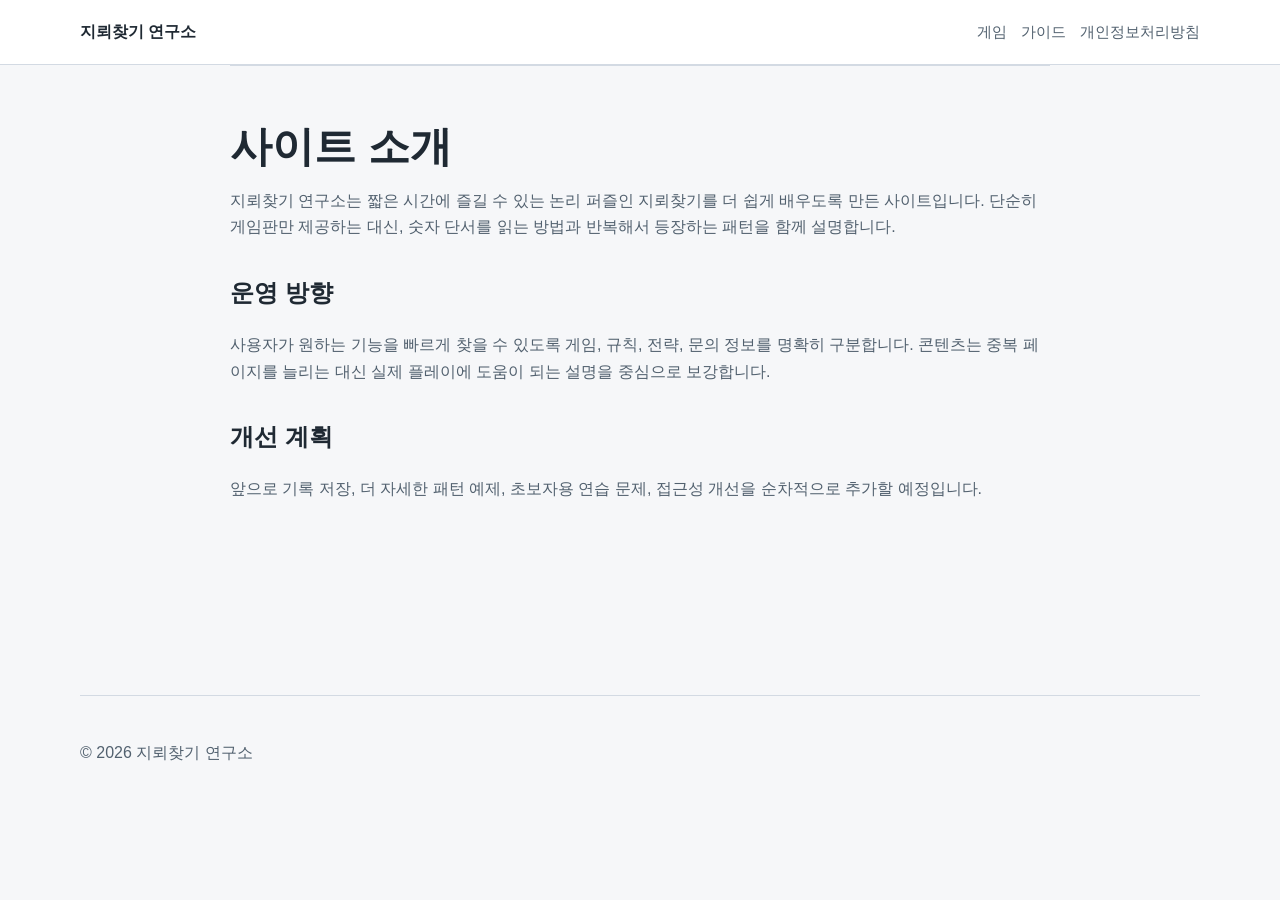
==== about.html @ bf343b70 "Improve site quality for AdSense review" ====
<!DOCTYPE html>
<html lang="ko">
<head>
    <meta charset="UTF-8">
    <meta name="viewport" content="width=device-width, initial-scale=1.0">
    <meta name="description" content="지뢰찾기 연구소 소개와 운영 목적입니다.">
    <meta name="google-adsense-account" content="ca-pub-1912947623378370">
    <title>사이트 소개 - 지뢰찾기 연구소</title>
    <link rel="stylesheet" href="style.css">
    <script async src="https://pagead2.googlesyndication.com/pagead/js/adsbygoogle.js?client=ca-pub-1912947623378370" crossorigin="anonymous"></script>
</head>
<body>
    <header class="site-header"><nav class="nav" aria-label="주요 메뉴"><a class="brand" href="index.html">지뢰찾기 연구소</a><div class="nav-links"><a href="index.html#play">게임</a><a href="index.html#guide">가이드</a><a href="privacy.html">개인정보처리방침</a></div></nav></header>
    <main class="text-page">
        <h1>사이트 소개</h1>
        <p>지뢰찾기 연구소는 짧은 시간에 즐길 수 있는 논리 퍼즐인 지뢰찾기를 더 쉽게 배우도록 만든 사이트입니다. 단순히 게임판만 제공하는 대신, 숫자 단서를 읽는 방법과 반복해서 등장하는 패턴을 함께 설명합니다.</p>
        <h2>운영 방향</h2>
        <p>사용자가 원하는 기능을 빠르게 찾을 수 있도록 게임, 규칙, 전략, 문의 정보를 명확히 구분합니다. 콘텐츠는 중복 페이지를 늘리는 대신 실제 플레이에 도움이 되는 설명을 중심으로 보강합니다.</p>
        <h2>개선 계획</h2>
        <p>앞으로 기록 저장, 더 자세한 패턴 예제, 초보자용 연습 문제, 접근성 개선을 순차적으로 추가할 예정입니다.</p>
    </main>
    <footer class="site-footer"><p>© 2026 지뢰찾기 연구소</p></footer>
</body>
</html>
---- style.css ----
html {
    color-scheme: light;
    scroll-behavior: smooth;
}

body {
    --page-bg: #f6f7f9;
    --surface: #ffffff;
    --surface-strong: #eef3f8;
    --text-color: #1f2933;
    --muted-text: #52616f;
    --border: #d3dae3;
    --button-bg: #166534;
    --button-text: #ffffff;
    --button-hover: #14532d;
    --accent: #b45309;
    --board-border: #52616f;
    --cell-bg: #dfe6ee;
    --cell-border: #aeb9c7;
    --cell-text: #1f2933;
    --revealed-bg: #ffffff;
    --mine-bg: #dc2626;
    --flagged-bg: #facc15;
    --shadow: rgba(31, 41, 51, 0.12);
    margin: 0;
    background: var(--page-bg);
    color: var(--text-color);
    font-family: Arial, Helvetica, sans-serif;
    line-height: 1.65;
}

body.dark-theme {
    --page-bg: #101418;
    --surface: #18212a;
    --surface-strong: #202b36;
    --text-color: #edf2f7;
    --muted-text: #c5ced8;
    --border: #3c4a57;
    --button-bg: #8bc34a;
    --button-text: #101418;
    --button-hover: #a3d46c;
    --accent: #f6ad55;
    --board-border: #7b8794;
    --cell-bg: #263442;
    --cell-border: #485766;
    --cell-text: #edf2f7;
    --revealed-bg: #111820;
    --mine-bg: #ef4444;
    --flagged-bg: #d69e2e;
    --shadow: rgba(0, 0, 0, 0.34);
}

* {
    box-sizing: border-box;
}

a {
    color: inherit;
}

.site-header {
    position: sticky;
    top: 0;
    z-index: 10;
    background: color-mix(in srgb, var(--surface) 92%, transparent);
    border-bottom: 1px solid var(--border);
    backdrop-filter: blur(12px);
}

.nav {
    width: min(1120px, calc(100% - 32px));
    margin: 0 auto;
    min-height: 64px;
    display: flex;
    align-items: center;
    justify-content: space-between;
    gap: 16px;
}

.brand {
    font-weight: 800;
    text-decoration: none;
    white-space: nowrap;
}

.nav-links {
    display: flex;
    flex-wrap: wrap;
    justify-content: flex-end;
    gap: 14px;
    color: var(--muted-text);
    font-size: 0.95rem;
}

.nav-links a,
.site-footer a {
    text-decoration: none;
}

.nav-links a:hover,
.site-footer a:hover {
    text-decoration: underline;
}

main {
    width: min(1120px, calc(100% - 32px));
    margin: 0 auto;
}

.hero {
    min-height: 560px;
    display: grid;
    grid-template-columns: minmax(0, 1fr) 360px;
    align-items: center;
    gap: 56px;
    padding: 56px 0 72px;
}

.hero-copy h1 {
    margin: 0 0 18px;
    font-size: clamp(2.4rem, 7vw, 5rem);
    line-height: 1.05;
    letter-spacing: 0;
}

.hero-copy p {
    max-width: 640px;
    margin: 0 0 24px;
    color: var(--muted-text);
    font-size: 1.1rem;
}

.eyebrow {
    margin: 0 0 8px;
    color: var(--accent);
    font-size: 0.78rem;
    font-weight: 800;
    letter-spacing: 0;
    text-transform: uppercase;
}

.primary-link,
button {
    display: inline-flex;
    min-height: 40px;
    align-items: center;
    justify-content: center;
    border: 1px solid transparent;
    border-radius: 6px;
    background: var(--button-bg);
    color: var(--button-text);
    cursor: pointer;
    font: inherit;
    font-weight: 700;
    padding: 0 14px;
    text-decoration: none;
}

.primary-link:hover,
button:hover {
    background: var(--button-hover);
}

.hero-board {
    display: grid;
    grid-template-columns: repeat(5, 52px);
    gap: 6px;
    justify-content: center;
    padding: 22px;
    background: var(--surface);
    border: 1px solid var(--border);
    box-shadow: 0 18px 44px var(--shadow);
}

.hero-board span {
    width: 52px;
    height: 52px;
    display: grid;
    place-items: center;
    background: var(--cell-bg);
    border: 1px solid var(--cell-border);
    color: var(--cell-text);
    font-weight: 800;
}

.play-section,
.content-section,
.partner-contact,
.text-page {
    padding: 56px 0;
    border-top: 1px solid var(--border);
}

.section-heading {
    max-width: 760px;
    margin-bottom: 24px;
}

.section-heading h2,
.text-page h1 {
    margin: 0 0 10px;
    font-size: clamp(1.7rem, 4vw, 2.6rem);
    line-height: 1.2;
    letter-spacing: 0;
}

.section-heading p,
.partner-contact p,
.text-page p {
    color: var(--muted-text);
}

.game-shell {
    display: grid;
    grid-template-columns: minmax(0, 1fr) 320px;
    gap: 24px;
    align-items: start;
}

.game-panel,
.quick-guide,
.article-grid article,
.strategy-list article,
.faq-list details {
    background: var(--surface);
    border: 1px solid var(--border);
    border-radius: 8px;
    box-shadow: 0 10px 28px var(--shadow);
}

.game-panel {
    padding: 18px;
    overflow: hidden;
}

.controls {
    display: flex;
    flex-wrap: wrap;
    gap: 10px;
    align-items: center;
    margin-bottom: 14px;
}

.controls label,
.quick-guide li,
.partner-contact label {
    color: var(--muted-text);
}

select,
input,
textarea {
    width: 100%;
    min-height: 40px;
    border: 1px solid var(--border);
    border-radius: 6px;
    background: var(--surface);
    color: var(--text-color);
    font: inherit;
    padding: 0 10px;
}

select {
    width: auto;
}

textarea {
    min-height: 130px;
    padding: 10px;
    resize: vertical;
}

.status {
    display: grid;
    grid-template-columns: repeat(3, minmax(0, 1fr));
    gap: 10px;
    margin-bottom: 14px;
    color: var(--muted-text);
    font-size: 0.95rem;
}

.status div {
    min-height: 40px;
    display: flex;
    align-items: center;
    justify-content: center;
    padding: 0 10px;
    background: var(--surface-strong);
    border: 1px solid var(--border);
    border-radius: 6px;
    text-align: center;
}

.board-wrap {
    width: 100%;
    overflow: auto;
    padding-bottom: 4px;
}

#game-board {
    display: grid;
    width: max-content;
    border: 1px solid var(--board-border);
    box-shadow: 0 8px 20px var(--shadow);
    touch-action: manipulation;
}

.cell {
    width: 30px;
    height: 30px;
    border: 1px solid var(--cell-border);
    display: flex;
    justify-content: center;
    align-items: center;
    background: var(--cell-bg);
    color: var(--cell-text);
    cursor: pointer;
    font-weight: 800;
    user-select: none;
}

.cell:focus-visible {
    outline: 3px solid var(--accent);
    outline-offset: -3px;
}

.cell:disabled {
    opacity: 1;
    color: var(--cell-text);
    cursor: default;
}

.cell.mine:disabled {
    color: #ffffff;
}

.cell.revealed {
    background: var(--revealed-bg);
}

.cell.mine {
    background: var(--mine-bg);
    color: #ffffff;
}

.cell.flagged {
    background: var(--flagged-bg);
    color: #1f2933;
}

.quick-guide {
    padding: 18px;
}

.quick-guide h3,
.article-grid h3,
.strategy-list h3 {
    margin-top: 0;
}

.quick-guide ul {
    margin: 0;
    padding-left: 20px;
}

.article-grid {
    display: grid;
    grid-template-columns: repeat(3, minmax(0, 1fr));
    gap: 18px;
}

.article-grid article,
.strategy-list article {
    padding: 20px;
}

.alt {
    width: 100vw;
    margin-left: calc(50% - 50vw);
    padding-left: calc((100vw - min(1120px, calc(100vw - 32px))) / 2);
    padding-right: calc((100vw - min(1120px, calc(100vw - 32px))) / 2);
    background: var(--surface-strong);
}

.strategy-list {
    display: grid;
    gap: 16px;
}

.faq-list {
    display: grid;
    gap: 12px;
}

.faq-list details {
    padding: 16px 18px;
}

.faq-list summary {
    cursor: pointer;
    font-weight: 800;
}

.partner-contact {
    max-width: 760px;
    margin: 0 auto;
}

.partner-contact form {
    display: grid;
    gap: 10px;
    padding: 20px;
    background: var(--surface);
    border: 1px solid var(--border);
    border-radius: 8px;
    box-shadow: 0 10px 28px var(--shadow);
}

.site-footer {
    width: min(1120px, calc(100% - 32px));
    margin: 0 auto;
    padding: 28px 0 40px;
    border-top: 1px solid var(--border);
    color: var(--muted-text);
    display: flex;
    flex-wrap: wrap;
    justify-content: space-between;
    gap: 16px;
}

.site-footer div {
    display: flex;
    flex-wrap: wrap;
    gap: 14px;
}

.text-page {
    max-width: 820px;
    min-height: 70vh;
}

.text-page h2 {
    margin-top: 32px;
}

.updated {
    margin-top: 32px;
    font-size: 0.95rem;
}

@media (max-width: 860px) {
    .hero,
    .game-shell,
    .article-grid {
        grid-template-columns: 1fr;
    }

    .hero {
        min-height: auto;
        padding-top: 36px;
        gap: 28px;
    }

    .hero-board {
        grid-template-columns: repeat(5, minmax(38px, 1fr));
        width: min(100%, 330px);
    }

    .hero-board span {
        width: 100%;
        height: auto;
        aspect-ratio: 1;
    }

    .status {
        grid-template-columns: 1fr;
    }

    .nav {
        align-items: flex-start;
        flex-direction: column;
        padding: 12px 0;
    }

    .nav-links {
        justify-content: flex-start;
    }
}

@media (max-width: 520px) {
    main,
    .nav,
    .site-footer {
        width: min(100% - 20px, 1120px);
    }

    .controls > * {
        flex: 1 1 130px;
    }

    .controls label {
        flex-basis: 100%;
    }

    .game-panel {
        padding: 12px;
    }

    .cell {
        width: 28px;
        height: 28px;
    }
}
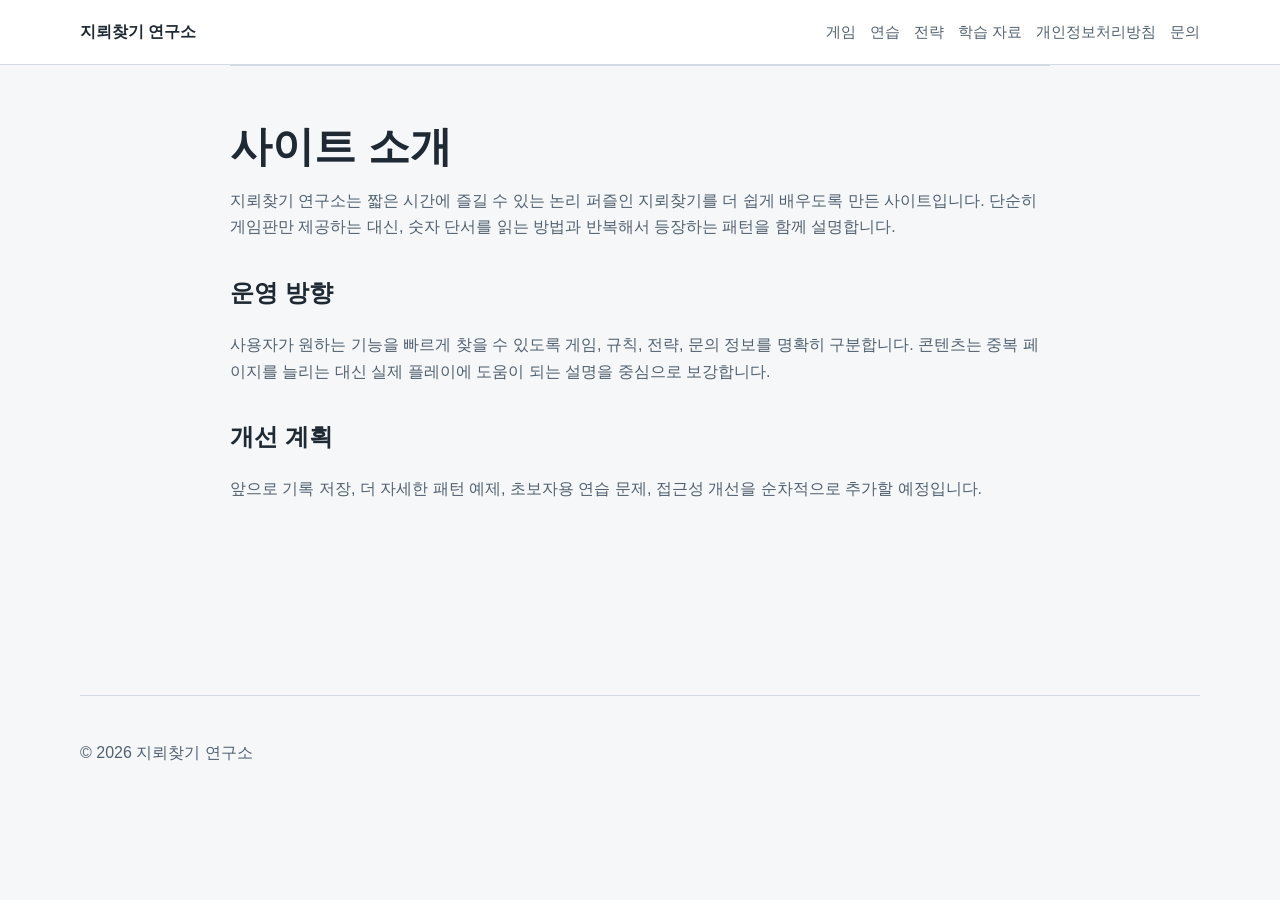
==== commit cea3c44e: "Add learning resources and practice activities" ====
--- a/about.html
+++ b/about.html
@@ -10,7 +10,19 @@
     <script async src="https://pagead2.googlesyndication.com/pagead/js/adsbygoogle.js?client=ca-pub-1912947623378370" crossorigin="anonymous"></script>
 </head>
 <body>
-    <header class="site-header"><nav class="nav" aria-label="주요 메뉴"><a class="brand" href="index.html">지뢰찾기 연구소</a><div class="nav-links"><a href="index.html#play">게임</a><a href="index.html#guide">가이드</a><a href="privacy.html">개인정보처리방침</a></div></nav></header>
+    <header class="site-header">
+        <nav class="nav" aria-label="주요 메뉴">
+            <a class="brand" href="index.html">지뢰찾기 연구소</a>
+            <div class="nav-links">
+                <a href="index.html#play">게임</a>
+                <a href="index.html#practice">연습</a>
+                <a href="index.html#strategy">전략</a>
+                <a href="resources.html">학습 자료</a>
+                <a href="privacy.html">개인정보처리방침</a>
+                <a href="contact.html">문의</a>
+            </div>
+        </nav>
+    </header>
     <main class="text-page">
         <h1>사이트 소개</h1>
         <p>지뢰찾기 연구소는 짧은 시간에 즐길 수 있는 논리 퍼즐인 지뢰찾기를 더 쉽게 배우도록 만든 사이트입니다. 단순히 게임판만 제공하는 대신, 숫자 단서를 읽는 방법과 반복해서 등장하는 패턴을 함께 설명합니다.</p>
--- a/style.css
+++ b/style.css
@@ -219,6 +219,10 @@
 
 .game-panel,
 .quick-guide,
+.leaderboard,
+.practice-card,
+.activity-list,
+.resource-grid article,
 .article-grid article,
 .strategy-list article,
 .faq-list details {
@@ -348,11 +352,20 @@
     color: #1f2933;
 }
 
-.quick-guide {
+.side-column {
+    display: grid;
+    gap: 18px;
+}
+
+.quick-guide,
+.leaderboard {
     padding: 18px;
 }
 
 .quick-guide h3,
+.leaderboard h3,
+.activity-list h3,
+.resource-grid h3,
 .article-grid h3,
 .strategy-list h3 {
     margin-top: 0;
@@ -361,6 +374,235 @@
 .quick-guide ul {
     margin: 0;
     padding-left: 20px;
+}
+
+.leaderboard-header {
+    display: flex;
+    align-items: flex-start;
+    justify-content: space-between;
+    gap: 12px;
+}
+
+.leaderboard-header h3 {
+    margin-bottom: 0;
+}
+
+#clear-records {
+    min-height: 34px;
+    padding: 0 10px;
+    background: transparent;
+    border-color: var(--border);
+    color: var(--text-color);
+    font-size: 0.9rem;
+}
+
+#clear-records:hover {
+    background: var(--surface-strong);
+}
+
+.leaderboard-note {
+    margin: 8px 0 14px;
+    color: var(--muted-text);
+    font-size: 0.92rem;
+}
+
+.leaderboard-list {
+    display: grid;
+    gap: 8px;
+    margin: 0;
+    padding: 0;
+    list-style: none;
+}
+
+.leaderboard-list li {
+    display: grid;
+    grid-template-columns: 28px minmax(0, 1fr) auto;
+    gap: 8px;
+    align-items: center;
+    min-height: 38px;
+    padding: 8px 10px;
+    background: var(--surface-strong);
+    border: 1px solid var(--border);
+    border-radius: 6px;
+    font-size: 0.92rem;
+}
+
+.leaderboard-list .rank {
+    width: 24px;
+    height: 24px;
+    display: inline-flex;
+    align-items: center;
+    justify-content: center;
+    border-radius: 50%;
+    background: var(--surface);
+    border: 1px solid var(--border);
+    font-weight: 800;
+}
+
+.leaderboard-list .player {
+    min-width: 0;
+    overflow: hidden;
+    text-overflow: ellipsis;
+    white-space: nowrap;
+    font-weight: 700;
+}
+
+.leaderboard-list .record-time {
+    font-weight: 800;
+    color: var(--accent);
+}
+
+.leaderboard-list .record-date {
+    grid-column: 2 / 4;
+    color: var(--muted-text);
+    font-size: 0.82rem;
+}
+
+.leaderboard-list .leaderboard-empty {
+    display: block;
+    color: var(--muted-text);
+    text-align: center;
+}
+
+.practice-shell {
+    display: grid;
+    grid-template-columns: minmax(0, 1fr) 320px;
+    gap: 24px;
+    align-items: start;
+}
+
+.practice-card {
+    display: grid;
+    grid-template-columns: 220px minmax(0, 1fr);
+    gap: 24px;
+    padding: 20px;
+}
+
+.practice-board {
+    display: grid;
+    grid-template-columns: repeat(3, 56px);
+    gap: 6px;
+    align-content: start;
+}
+
+.practice-cell {
+    width: 56px;
+    height: 56px;
+    display: grid;
+    place-items: center;
+    border: 1px solid var(--cell-border);
+    background: var(--revealed-bg);
+    color: var(--cell-text);
+    font-weight: 800;
+}
+
+.practice-cell.unknown {
+    background: var(--cell-bg);
+}
+
+.practice-cell.flagged {
+    background: var(--flagged-bg);
+    color: #1f2933;
+}
+
+.practice-copy h3 {
+    margin: 0 0 8px;
+    font-size: 1.35rem;
+}
+
+.practice-options {
+    display: grid;
+    gap: 8px;
+    margin: 16px 0;
+}
+
+.practice-options button {
+    width: 100%;
+    justify-content: flex-start;
+    background: var(--surface-strong);
+    border-color: var(--border);
+    color: var(--text-color);
+    text-align: left;
+}
+
+.practice-options button:hover {
+    background: var(--button-bg);
+    color: var(--button-text);
+}
+
+.practice-feedback {
+    min-height: 54px;
+    padding: 12px;
+    border: 1px solid var(--border);
+    border-radius: 6px;
+    background: var(--surface-strong);
+    color: var(--muted-text);
+}
+
+.practice-feedback.is-correct {
+    border-color: #15803d;
+    color: #15803d;
+}
+
+.practice-feedback.is-wrong {
+    border-color: #b45309;
+    color: var(--accent);
+}
+
+.activity-list {
+    padding: 18px;
+}
+
+.activity-list ol,
+.resource-grid ul,
+.check-list,
+.rich-list {
+    padding-left: 20px;
+}
+
+.activity-list li,
+.resource-grid li,
+.check-list li,
+.rich-list li {
+    margin-bottom: 8px;
+    color: var(--muted-text);
+}
+
+.resource-grid {
+    display: grid;
+    grid-template-columns: repeat(3, minmax(0, 1fr));
+    gap: 18px;
+}
+
+.resource-grid.compact {
+    margin-top: 16px;
+}
+
+.resource-grid article {
+    padding: 20px;
+}
+
+.resource-grid dl {
+    margin: 0;
+}
+
+.resource-grid dt {
+    margin-top: 12px;
+    font-weight: 800;
+}
+
+.resource-grid dd {
+    margin: 4px 0 0;
+    color: var(--muted-text);
+}
+
+.more-link {
+    margin-top: 22px;
+    font-weight: 800;
+}
+
+.resource-page section {
+    margin-top: 36px;
 }
 
 .article-grid {
@@ -451,7 +693,10 @@
 @media (max-width: 860px) {
     .hero,
     .game-shell,
-    .article-grid {
+    .article-grid,
+    .practice-shell,
+    .practice-card,
+    .resource-grid {
         grid-template-columns: 1fr;
     }
 
@@ -467,6 +712,16 @@
     }
 
     .hero-board span {
+        width: 100%;
+        height: auto;
+        aspect-ratio: 1;
+    }
+
+    .practice-board {
+        grid-template-columns: repeat(3, minmax(44px, 56px));
+    }
+
+    .practice-cell {
         width: 100%;
         height: auto;
         aspect-ratio: 1;
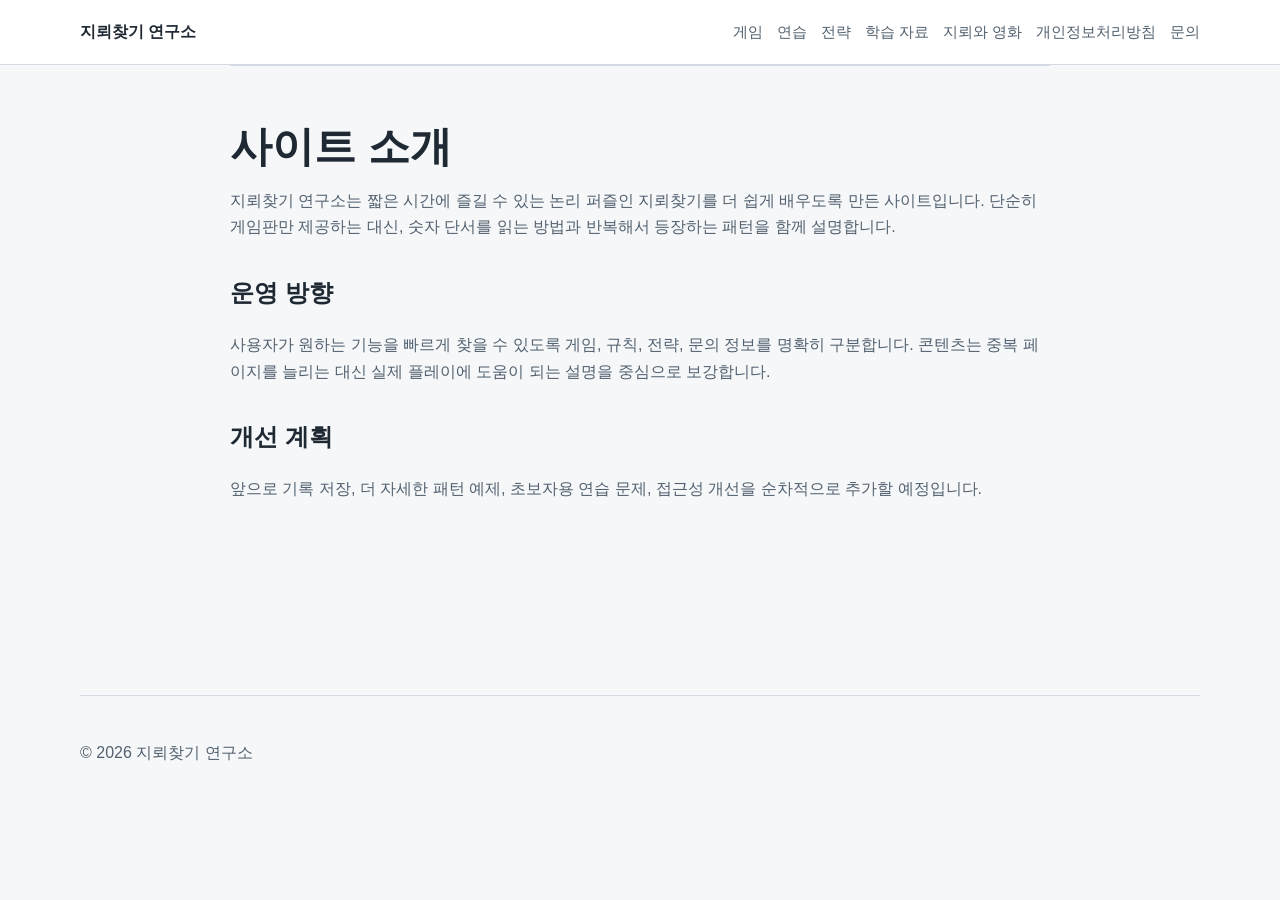
==== commit 5b90772f: "Add mine awareness and film guide" ====
--- a/about.html
+++ b/about.html
@@ -18,6 +18,7 @@
                 <a href="index.html#practice">연습</a>
                 <a href="index.html#strategy">전략</a>
                 <a href="resources.html">학습 자료</a>
+            <a href="mine-info.html">지뢰와 영화</a>
                 <a href="privacy.html">개인정보처리방침</a>
                 <a href="contact.html">문의</a>
             </div>
--- a/style.css
+++ b/style.css
@@ -223,6 +223,8 @@
 .practice-card,
 .activity-list,
 .resource-grid article,
+.film-list article,
+.notice-box,
 .article-grid article,
 .strategy-list article,
 .faq-list details {
@@ -605,6 +607,46 @@
     margin-top: 36px;
 }
 
+.notice-box {
+    padding: 20px;
+    border-color: #b45309;
+    background: color-mix(in srgb, var(--surface) 82%, #fef3c7);
+}
+
+.notice-box h2 {
+    margin-top: 0;
+}
+
+.film-list {
+    display: grid;
+    gap: 16px;
+}
+
+.film-list article {
+    padding: 20px;
+}
+
+.film-list h3 {
+    margin-top: 0;
+}
+
+.watch-point {
+    margin-bottom: 0;
+    color: var(--accent);
+    font-weight: 800;
+}
+
+.source-list {
+    display: grid;
+    gap: 8px;
+    padding-left: 20px;
+}
+
+.source-list a {
+    color: var(--button-bg);
+    font-weight: 700;
+}
+
 .article-grid {
     display: grid;
     grid-template-columns: repeat(3, minmax(0, 1fr));
